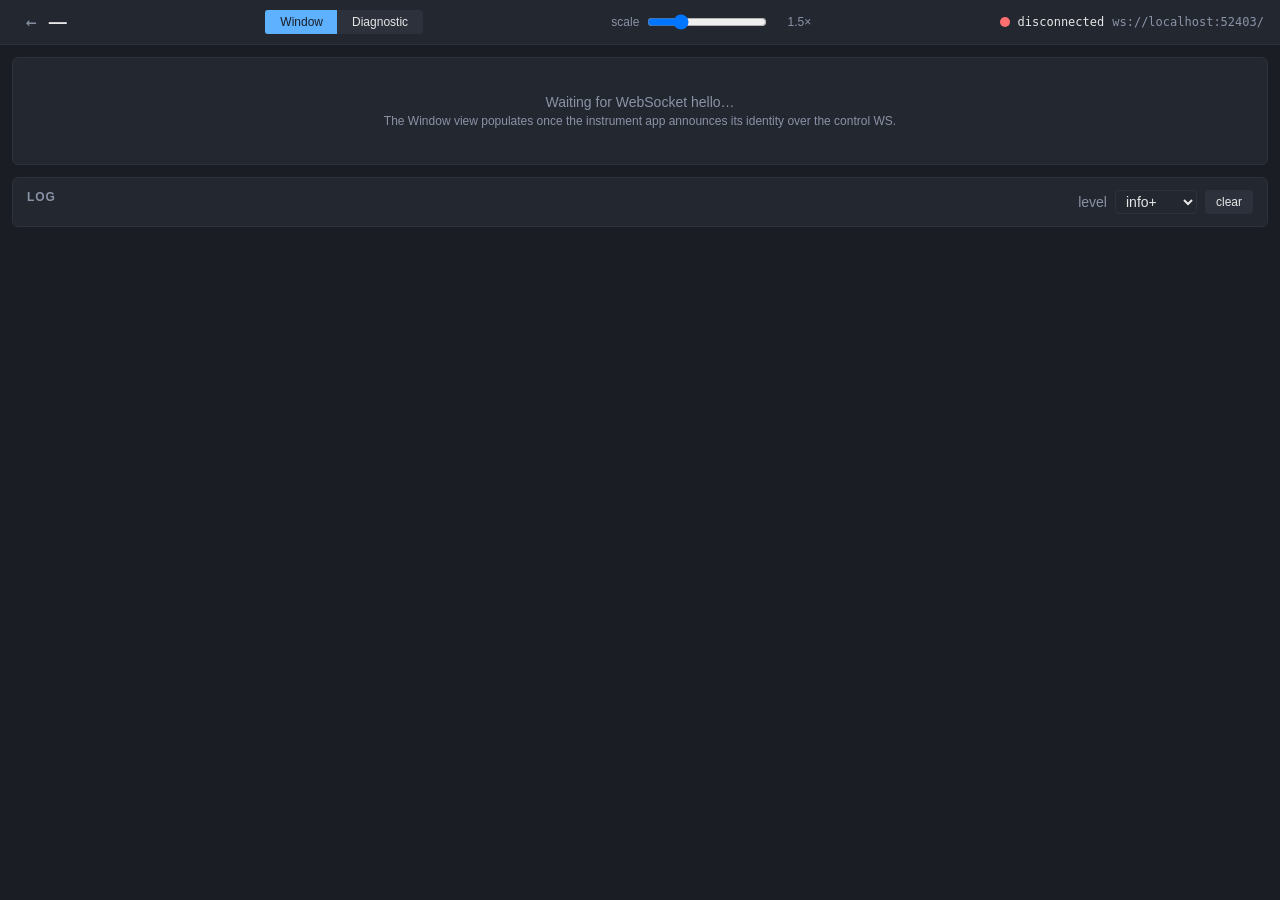
==== app.html @ f39a2cd4 "feat: landing page is the root; add favicon - index.html is now the instrument chooser (was landing." ====
<!DOCTYPE html>
<html lang="en">
<head>
  <meta charset="UTF-8">
  <title>LCO Instrument</title>
  <link rel="icon" type="image/svg+xml" href="favicon.svg">
  <link rel="stylesheet" href="style.css">
</head>
<body>
  <header>
    <div class="brand">
      <a href="index.html" class="brand-back muted" title="Back to instrument chooser">←</a>
      <strong id="app-name">—</strong>
      <span class="muted" id="app-version"></span>
    </div>
    <div class="view-toggle">
      <button data-view="window">Window</button>
      <button data-view="diagnostic">Diagnostic</button>
    </div>
    <div class="ui-scale" title="UI scale (Window view)">
      <span class="muted">scale</span>
      <input id="ui-scale" type="range" min="1" max="3" step="0.1" value="1.5">
      <span class="muted" id="ui-scale-readout">1.5×</span>
    </div>
    <div class="conn">
      <span id="conn-dot" class="dot"></span>
      <span id="conn-state">connecting…</span>
      <span class="muted" id="conn-url"></span>
    </div>
  </header>

  <div id="window-view">
    <div class="placeholder">
      <p>Main window view — not yet built.</p>
      <p class="hint muted">The position-faithful main expose window will land here in a later phase. Use the Diagnostic view in the meantime.</p>
    </div>
  </div>

  <div id="diagnostic-view">
    <main>
      <section id="topics-pane">
        <h2>Topics</h2>
        <div id="topics"></div>
      </section>

      <section id="commands-pane">
        <h2>Commands</h2>
        <div id="commands"></div>
      </section>
    </main>
  </div>

  <!-- Log pane lives outside the view wrappers so it stays visible in
       both Window and Diagnostic views — useful for protocol debugging
       while operating the instrument. -->
  <section id="log-pane">
    <div class="log-head">
      <h2>Log</h2>
      <div class="log-controls">
        <label class="muted" for="log-level">level</label>
        <select id="log-level">
          <option value="debug">debug+</option>
          <option value="info" selected>info+</option>
          <option value="warn">warn+</option>
          <option value="error">error</option>
        </select>
        <button id="log-clear">clear</button>
      </div>
    </div>
    <ol id="log"></ol>
  </section>

  <script type="module" src="app.js"></script>
</body>
</html>
---- style.css ----
:root {
  --bg: #1a1d24;
  --bg-2: #232730;
  --bg-3: #2c313c;
  --fg: #e6e6e6;
  --muted: #8a93a6;
  --accent: #5db1ff;
  --ok: #6cd66c;
  --err: #ff6f6f;
  --warn: #f5c44a;
  --mono: ui-monospace, "SF Mono", Menlo, Consolas, monospace;
  --gap: 12px;
}

* { box-sizing: border-box; }

html, body {
  margin: 0;
  padding: 0;
  background: var(--bg);
  color: var(--fg);
  font-family: -apple-system, BlinkMacSystemFont, "Segoe UI", Helvetica, Arial, sans-serif;
  font-size: 14px;
}

header {
  display: flex;
  justify-content: space-between;
  align-items: center;
  padding: 10px 16px;
  background: var(--bg-2);
  border-bottom: 1px solid var(--bg-3);
}

.brand strong { font-size: 18px; letter-spacing: 0.02em; }
.brand .muted { margin-left: 10px; font-family: var(--mono); font-size: 12px; }

.conn {
  display: flex;
  align-items: center;
  gap: 8px;
  font-family: var(--mono);
  font-size: 12px;
}

.dot {
  width: 10px; height: 10px;
  border-radius: 50%;
  background: var(--muted);
  display: inline-block;
}
.dot.ok    { background: var(--ok); }
.dot.err   { background: var(--err); }
.dot.warn  { background: var(--warn); }

.muted { color: var(--muted); }

main {
  display: grid;
  grid-template-columns: 1fr 1fr;
  gap: var(--gap);
  padding: var(--gap);
}

section {
  background: var(--bg-2);
  border: 1px solid var(--bg-3);
  border-radius: 6px;
  padding: 12px 14px;
}

section h2 {
  margin: 0 0 10px 0;
  font-size: 12px;
  font-weight: 600;
  color: var(--muted);
  text-transform: uppercase;
  letter-spacing: 0.08em;
}

/* Topic panels */
.topic {
  background: var(--bg-3);
  border-radius: 4px;
  padding: 8px 10px;
  margin-bottom: 8px;
}
.topic-head {
  display: flex; justify-content: space-between;
  font-size: 12px;
  color: var(--muted);
  margin-bottom: 4px;
}
.topic-head strong { color: var(--fg); font-weight: 600; }
.kv {
  font-family: var(--mono);
  font-size: 12px;
  display: grid;
  grid-template-columns: max-content 1fr;
  gap: 2px 12px;
}
.kv .k { color: var(--muted); }
.kv .v { color: var(--fg); white-space: pre-wrap; word-break: break-word; }
.kv .nested { padding-left: 8px; border-left: 2px solid var(--bg); margin-top: 2px; }

/* Commands */
.cmd-row {
  display: flex;
  align-items: center;
  gap: 8px;
  padding: 6px 0;
  border-bottom: 1px solid var(--bg-3);
}
.cmd-row:last-child { border-bottom: none; }
.cmd-name {
  font-family: var(--mono);
  font-size: 12px;
  color: var(--muted);
  flex: 0 0 180px;
}
.cmd-args { display: flex; gap: 6px; flex: 1; }
.cmd-args input,
.cmd-args select {
  background: var(--bg);
  color: var(--fg);
  border: 1px solid var(--bg-3);
  border-radius: 3px;
  padding: 3px 6px;
  font-family: var(--mono);
  font-size: 12px;
}
button {
  background: var(--bg-3);
  color: var(--fg);
  border: 1px solid var(--bg-3);
  border-radius: 3px;
  padding: 4px 10px;
  font-size: 12px;
  cursor: pointer;
}
button:hover  { background: #353b48; }
button:active { background: var(--accent); color: var(--bg); }
button.run    { background: #2d4a72; border-color: #2d4a72; }

/* Log */
#log-pane {
  margin: 0 var(--gap) var(--gap);
}
.log-head {
  display: flex; justify-content: space-between; align-items: center;
}
ol#log {
  list-style: none;
  margin: 0; padding: 0;
  max-height: 240px;
  overflow-y: auto;
  font-family: var(--mono);
  font-size: 12px;
}
ol#log li {
  padding: 3px 6px;
  border-bottom: 1px solid var(--bg-3);
  white-space: pre-wrap;
  word-break: break-word;
}
ol#log li.send { color: var(--accent); }
ol#log li.ok   { color: var(--ok); }
ol#log li.err  { color: var(--err); }
ol#log li.evt  { color: var(--warn); }
ol#log .ts { color: var(--muted); margin-right: 8px; }
ol#log .src { color: var(--muted); margin-right: 6px; font-weight: 500; }

/* Server log entries (`logs` topic). Per-level colouring is muted on
   info/debug (the bulk of traffic) and saturated on warn/error so the
   eye lands on real problems first. */
ol#log li.log-server                  { color: var(--fg); }
ol#log li.log-server.log-level-debug  { color: var(--muted); }
ol#log li.log-server.log-level-info   { color: var(--fg); }
ol#log li.log-server.log-level-warn   { color: var(--warn); }
ol#log li.log-server.log-level-error  { color: var(--err); font-weight: 600; }

/* Level filter — applied as `data-min-level` on the <ol>. Hide any
   data-level row below the selected threshold. SPA-internal rows
   (data-kind="spa") are unaffected. Each rule below is "if min is at
   least <L>, hide anything strictly below <L>". */
ol#log[data-min-level="info"]  li[data-level="debug"]                       { display: none; }
ol#log[data-min-level="warn"]  li[data-level="debug"],
ol#log[data-min-level="warn"]  li[data-level="info"]                        { display: none; }
ol#log[data-min-level="error"] li[data-level="debug"],
ol#log[data-min-level="error"] li[data-level="info"],
ol#log[data-min-level="error"] li[data-level="warn"]                        { display: none; }

.log-controls {
  display: flex; align-items: center; gap: 8px;
}
.log-controls select {
  background: var(--bg-2); color: var(--fg);
  border: 1px solid var(--bg-3); border-radius: 4px;
  padding: 2px 6px; font: inherit;
}

/* List / table widget. Scrollable column of records rendered as a
   <table> when columns are declared (read-only cells, multi-row
   selection). First consumer: PFS calTable in callist.xib. The
   wrapper is positioned absolutely by renderer.js positionAbs; the
   inner table is constrained to the wrapper's frame and scrolls
   inside it.

   Light palette: the widget renders inside .window-frame (background
   #ececec — Cocoa-card look), so the table itself is white with
   muted-grey separators and a macOS-style blue selection. Dark-mode
   readout would override at the .window-frame level. */
.wf-list {
  background: #ffffff;
  color: #1a1a1a;
  border: 1px solid #888;
  border-radius: 2px;
  overflow: auto;          /* H+V scroll on overflow */
  font-size: 12px;
}
.wf-list-table {
  border-collapse: collapse;
  width: 100%;
  font-family: var(--mono);
}
.wf-list-table thead th {
  background: #e8e8e8;
  color: #444;
  text-transform: uppercase;
  letter-spacing: 0.06em;
  font-size: 10px;
  font-weight: 600;
  text-align: left;
  padding: 4px 8px;
  border-bottom: 1px solid #888;
  position: sticky;
  top: 0;
  z-index: 1;              /* over scrolled rows */
}
.wf-list-table tbody td {
  padding: 3px 8px;
  border-bottom: 1px solid #e8e8e8;
  white-space: nowrap;
  text-overflow: ellipsis;
  overflow: hidden;
  max-width: 0;            /* required for ellipsis on table-layout */
}
.wf-list-table tbody tr {
  cursor: pointer;
  user-select: none;
}
.wf-list-table tbody tr:hover { background: #f4f4f4; }
.wf-list-table tbody tr.is-selected {
  /* macOS NSTableView focused-selection blue tint. */
  background: #d0e3ff;
  color: #003a8a;
}
.wf-list-table tbody tr.is-running {
  /* Warm amber for "row currently driving the camera". */
  background: #fff3cd;
  font-weight: 600;
}
.wf-list-table tbody tr.is-selected.is-running {
  /* Both — favour the running cue; left-border accent shows selection. */
  background: #fff3cd;
  box-shadow: inset 3px 0 0 #1a73e8;
}
.wf-list-empty {
  padding: 18px 12px;
  text-align: center;
  color: #888;
  font-style: italic;
}

/* Sub-tab strip — window-host.js builds this inside #window-view
   from the per-app manifest. Sits above the per-tab renderer hosts.
   Single-window apps (ADC, DCU today) still get a strip with one tab;
   the goal is for additional XIBs (PFS calibration, target list, …)
   to drop in as new tabs without SPA code changes. */
.subtab-strip {
  display: flex;
  gap: 0;
  padding: 8px var(--gap) 0;
  border-bottom: 1px solid var(--bg-3);
  flex-wrap: wrap;
}
.subtab {
  background: var(--bg-2);
  color: var(--fg);
  border: 1px solid var(--bg-3);
  border-bottom: 0;
  border-radius: 4px 4px 0 0;
  padding: 5px 12px;
  margin-right: 2px;
  font: inherit;
  font-size: 12px;
  cursor: pointer;
  position: relative;
  top: 1px;          /* overlap the strip's border-bottom on the active tab */
}
.subtab:hover { background: var(--bg-3); }
.subtab.is-active {
  background: var(--bg);
  border-color: var(--bg-3);
  border-bottom-color: var(--bg);
  color: var(--accent);
}
.subtab-pane {
  /* Empty container; renderer.js fills it with .window-scale-wrap. */
}

/* View toggle */
.view-toggle { display: flex; gap: 0; }
.view-toggle button {
  border-radius: 0;
  padding: 4px 14px;
  font-size: 12px;
  border-right-width: 0;
}
.view-toggle button:first-child { border-radius: 3px 0 0 3px; }
.view-toggle button:last-child {
  border-radius: 0 3px 3px 0;
  border-right-width: 1px;
}
.view-toggle button.active {
  background: var(--accent);
  color: var(--bg);
  border-color: var(--accent);
}

/* UI scale slider — sits beside the view toggle in the header. Drives
   the global --ui-scale CSS var that scales the Window-view frame. */
.ui-scale {
  display: flex;
  align-items: center;
  gap: 6px;
  font-size: 12px;
}
.ui-scale input[type="range"] { width: 120px; }
.ui-scale #ui-scale-readout {
  width: 36px;
  text-align: right;
  font-variant-numeric: tabular-nums;
}

/* Window-view placeholder (shown only when no layout is loaded) */
#window-view { padding: var(--gap); }
.placeholder {
  background: var(--bg-2);
  border: 1px solid var(--bg-3);
  border-radius: 6px;
  padding: 32px 24px;
  color: var(--muted);
  text-align: center;
}
.placeholder p { margin: 4px 0; }
.placeholder .hint { font-size: 12px; }

/* Window-scale wrapper: occupies the *scaled* dimensions of the frame
   inside it so neighbouring layout (header, log pane) flows around it
   correctly. The CSS vars --frame-w / --frame-h are set inline by
   renderer.js per-app, --ui-scale is set on the document root by the
   header slider. */
.window-scale-wrap {
  width:  calc(var(--frame-w, 480px) * var(--ui-scale, 1.5));
  height: calc(var(--frame-h, 294px) * var(--ui-scale, 1.5));
  margin: 16px auto;
}

/* Window frame: emulates the Cocoa main-expose window — light grey card,
   absolutely-positioned controls inside. Children are placed by the
   renderer via inline `style.left/top/width/height`. The transform is
   applied here so absolute-positioned children stay at their natural
   pixel coordinates; the wrap above absorbs the visible size. */
.window-frame {
  position: relative;
  background: #ececec;
  color: #1a1a1a;
  border: 1px solid #999;
  border-radius: 4px;
  font-family: -apple-system, BlinkMacSystemFont, "Helvetica Neue", Helvetica, Arial, sans-serif;
  font-size: 13px;
  box-shadow: 0 4px 16px rgba(0, 0, 0, 0.4);
  transform: scale(var(--ui-scale, 1.5));
  transform-origin: top left;
}

/* Boxes (NSBox) — bordered group with a notched legend. */
.window-frame .wf-box {
  border: 1px solid #888;
  border-radius: 2px;
  background: transparent;
}
.window-frame .wf-legend {
  /* Title pokes 8 px above the box's top edge so it sits on the
     border line — Cocoa's notched-NSBox look. The overlap-with-the-
     box-above problem on PFS is handled in renderWindow by inflating
     inter-box gaps so legends always have room to protrude. */
  position: absolute;
  top: -8px; left: 10px;
  background: #ececec;
  padding: 0 6px;
  font-size: 11px;
  color: #444;
  line-height: 1;
}

/* Controls share the light theme; override the dark global button rules.
   font-size matches Cocoa's NSButton `cellTitle` metaFont (~11pt) so a
   title shipped in the XIB at its exact frame width — e.g. PFS calTable
   "Execute Selected" in 111 px — fits on one line. white-space: nowrap
   keeps the layout deterministic even when a future title is too long;
   the text overflows rather than reflowing into a second line that
   collides with siblings below. */
.window-frame button.wf-button {
  background: linear-gradient(#fdfdfd, #e6e6e6);
  border: 1px solid #888;
  border-radius: 5px;
  color: #1a1a1a;
  font-size: 11px;
  padding: 0 4px;
  cursor: pointer;
  display: inline-flex;
  align-items: center;
  justify-content: center;
  line-height: 1;
  white-space: nowrap;
  box-sizing: border-box;
  font-family: inherit;
}
.window-frame button.wf-button:hover  { background: linear-gradient(#fff, #ededed); color: #1a1a1a; }
.window-frame button.wf-button:active { background: #d4d4d4; color: #1a1a1a; }

/* Bevel toggles (DCU lamps) — colour-only state, no PNG icons. */
.window-frame button.wf-bevel-toggle,
.window-frame button.wf-state-toggle {
  border-radius: 4px;
  font-weight: 600;
}
.window-frame button.wf-bevel-toggle.is-on,
.window-frame button.wf-state-toggle.is-on   { background: #6cd66c; color: #0a3a0a; border-color: #4ca94c; }
.window-frame button.wf-bevel-toggle.is-off,
.window-frame button.wf-state-toggle.is-off  { background: #d8d8d8; color: #555;    border-color: #888; }
.window-frame button.wf-bevel-toggle.is-err,
.window-frame button.wf-state-toggle.is-err  { background: #ff6f6f; color: #3a0a0a; border-color: #c44; }

/* Inputs and readouts. */
.window-frame input.wf-input,
.window-frame output.wf-readout {
  background: #ffffff;
  border: 1px solid #888;
  border-radius: 2px;
  color: #1a1a1a;
  font-size: 12px;
  font-family: inherit;
  padding: 0 4px;
  box-sizing: border-box;
}
.window-frame output.wf-readout {
  background: #f5f5f5;
  display: flex;
  align-items: center;
  justify-content: flex-end;
  font-variant-numeric: tabular-nums;
}
.window-frame input.wf-input { font-variant-numeric: tabular-nums; }

/* Popup — strip native styling so the light theme actually applies on macOS. */
.window-frame select.wf-popup {
  appearance: none;
  -webkit-appearance: none;
  background-color: #ffffff;
  background-image: url("data:image/svg+xml;utf8,<svg xmlns='http://www.w3.org/2000/svg' width='8' height='6' viewBox='0 0 8 6'><path fill='%23555' d='M0 0l4 6 4-6z'/></svg>");
  background-repeat: no-repeat;
  background-position: right 6px center;
  border: 1px solid #888;
  border-radius: 2px;
  color: #1a1a1a;
  font-size: 12px;
  font-family: inherit;
  padding: 0 18px 0 6px;
  box-sizing: border-box;
}

/* Checkbox (NSButton type=check). */
.window-frame input.wf-checkbox {
  margin: 0;
  padding: 0;
  cursor: pointer;
  accent-color: #4a8aff;
}

/* Disabled state for every interactive form control. The explicit
   light-theme rules above (background, color, cursor) mask the
   browser's default disabled paint, so a binding clause that flips
   node.disabled = true (enabled_if, or future similar) needs these
   rules to actually render as visibly greyed out. opacity:1 keeps the
   colour-swap visible on Safari/WebKit, which otherwise paints
   disabled form controls at half opacity. */
.window-frame button.wf-button:disabled,
.window-frame button.wf-button:disabled:hover,
.window-frame button.wf-button:disabled:active {
  background: linear-gradient(#ededed, #d8d8d8);
  color: #a8a8a8;
  border-color: #b8b8b8;
  cursor: not-allowed;
}
.window-frame select.wf-popup:disabled {
  background-color: #ededed;
  color: #a8a8a8;
  border-color: #b8b8b8;
  cursor: not-allowed;
  opacity: 1;
}
.window-frame input.wf-input:disabled {
  background: #ededed;
  color: #a8a8a8;
  border-color: #b8b8b8;
  cursor: not-allowed;
  opacity: 1;
}
.window-frame input.wf-checkbox:disabled {
  cursor: not-allowed;
  opacity: 0.5;
}

/* Decorative labels. */
.window-frame .wf-label {
  font-size: 12px;
  color: #333;
  font-family: inherit;
  display: flex;
  align-items: center;
  white-space: nowrap;
  overflow: hidden;
}

/* Status indicators (formerly NSColorWell + NSImageView icons).
   State arrives over WS as an enum; renderer flips a CSS class. */

/* NSColorWell-style swatch: a plain colour-only dot. */
.window-frame .wf-indicator.wf-swatch {
  display: inline-block;
  background: #6b6b6b;
  border: 1px solid #444;
  border-radius: 50%;
  box-sizing: border-box;
}
.window-frame .wf-indicator.wf-swatch.is-on   { background: #6cd66c; border-color: #2e7a2e; }
.window-frame .wf-indicator.wf-swatch.is-off  { background: #2c2c2c; border-color: #111;    }
.window-frame .wf-indicator.wf-swatch.is-warn { background: #f5c44a; border-color: #b08a18; }
.window-frame .wf-indicator.wf-swatch.is-err  { background: #ff6f6f; border-color: #b03030; }

/* Disabled NSButton type=radio used as a status indicator: a colour dot
   plus the cell's "Ret"/"Dep" label. Mirrors Cocoa's image+title layout
   and gives DCU's FFS/MCal status the same colAdcIn-style affordance. */
.window-frame .wf-indicator.wf-radio {
  display: inline-flex;
  align-items: center;
  gap: 4px;
  background: transparent;
  border: none;
  border-radius: 0;
  font-size: 12px;
  color: #333;
  font-family: inherit;
  white-space: nowrap;
}
.window-frame .wf-indicator.wf-radio::before {
  content: "";
  width: 12px;
  height: 12px;
  flex-shrink: 0;
  background: #6b6b6b;
  border: 1px solid #444;
  border-radius: 50%;
  box-sizing: border-box;
}
.window-frame .wf-indicator.wf-radio.is-on::before   { background: #6cd66c; border-color: #2e7a2e; }
.window-frame .wf-indicator.wf-radio.is-off::before  { background: #2c2c2c; border-color: #111;    }
.window-frame .wf-indicator.wf-radio.is-warn::before { background: #f5c44a; border-color: #b08a18; }
.window-frame .wf-indicator.wf-radio.is-err::before  { background: #ff6f6f; border-color: #b03030; }

/* State-icon (former NSImageView): renders state as a centered text
   label inside the XIB frame. The label text comes from the binding's
   label_map; the class (is-open / is-closed / is-moving / is-err) is
   applied alongside so callers can opt into per-state colour styling
   without rewriting the text logic. */
.window-frame .wf-imageview {
  display: inline-flex;
  align-items: center;
  justify-content: center;
  background: #e8e8e8;
  border: 1px solid #999;
  border-radius: 3px;
  font-weight: 600;
  font-size: 13px;
  letter-spacing: 0.5px;
  color: #333;
  box-sizing: border-box;
}
.window-frame .wf-imageview.is-on,
.window-frame .wf-imageview.is-open    { background: #cdebcd; color: #1d5a1d; border-color: #2e7a2e; }
.window-frame .wf-imageview.is-closed  { background: #d8d8d8; color: #444;    border-color: #888; }
.window-frame .wf-imageview.is-moving  { background: #f5e6b3; color: #6b5a18; border-color: #b08a18; }
.window-frame .wf-imageview.is-warn,
.window-frame .wf-imageview.is-err     { background: #fbcccc; color: #7a1d1d; border-color: #c44; }

/* Spinners (NSProgressIndicator indeterminate). Hidden until topic flips moving=true. */
.window-frame .wf-progress.wf-spinner {
  display: inline-block;
  border: 2px solid transparent;
  border-radius: 50%;
  visibility: hidden;
  box-sizing: border-box;
}
.window-frame .wf-progress.wf-spinner.is-moving {
  visibility: visible;
  border-top-color: #555;
  border-right-color: #555;
  border-bottom-color: transparent;
  border-left-color: transparent;
  animation: wf-spin 0.8s linear infinite;
}
@keyframes wf-spin { to { transform: rotate(360deg); } }

/* Determinate progress bars (NSProgressIndicator style="bar"). Fill
   width is set inline as a percentage from state by writeBoundedFill;
   bounds come from the IR's `bounds` field. New for PFS (prog_exposure
   / prog_readout) — ADC/DCU have only spinners. */
.window-frame .wf-progress.wf-bar {
  background: #d8d8d8;
  border: 1px solid #888;
  border-radius: 2px;
  overflow: hidden;
  box-sizing: border-box;
}
.window-frame .wf-progress.wf-bar .wf-bar-fill {
  height: 100%;
  width: 0%;
  background: linear-gradient(#5aa5e8, #3a78c8);
  transition: width 0.2s ease-out;
}

/* NSLevelIndicator (continuousCapacity). Threshold values (warning,
   critical) baked into el.bounds at extract time; the renderer toggles
   is-warn / is-crit on the wrapper so the fill colour follows the
   value across the green → yellow → red bands. New for PFS
   (level_disk1 / level_disk2). */
.window-frame .wf-levelindicator {
  background: #d8d8d8;
  border: 1px solid #888;
  border-radius: 2px;
  overflow: hidden;
  box-sizing: border-box;
  position: relative;
}
.window-frame .wf-levelindicator .wf-level-fill {
  height: 100%;
  width: 0%;
  background: #4caf50;
  transition: width 0.2s ease-out, background 0.2s linear;
}
.window-frame .wf-levelindicator.is-warn .wf-level-fill { background: #f5c44a; }
.window-frame .wf-levelindicator.is-crit .wf-level-fill { background: #ff6f6f; }

/* NSBox separator — a thin horizontal/vertical rule. */
.window-frame .wf-separator {
  background: #c0c0c0;
}

/* Conditional visibility — driven by binding.hidden_if. !important
   beats the absolute-positioning inline styles that the renderer sets. */
.window-frame .wf-hidden { display: none !important; }

/* Unknown / unhandled element placeholder (dev aid). */
.window-frame .wf-unknown {
  background: #ffe;
  border: 1px dashed #c80;
  color: #840;
  font-size: 10px;
  padding: 1px 3px;
  box-sizing: border-box;
}

/* Unbound-outlet dev highlight: a red dashed outline on any element whose
   XIB outlet has no entry in bindings.yml and is not in ignore_outlets.
   Catches drift between the Cocoa app (XIB) and the SPA bindings before it
   ships as a dead button or stale readout. The outline is drawn via
   box-shadow so it doesn't disturb the existing layout box. */
.window-frame .wf-unbound {
  box-shadow: 0 0 0 1px #d33, inset 0 0 0 1px rgba(221, 51, 51, 0.4);
}

/* ---------------- Landing page ----------------
   Renders in landing.html — an instrument chooser served as an
   alternative entry point to the SPA. Deliberately minimal — the
   real work is in the per-instrument SPA. */
main.landing {
  max-width: 900px;
  margin: 32px auto;
  padding: 0 var(--gap);
}
.landing-hint {
  font-size: 13px;
  line-height: 1.5;
  margin: 0 0 24px;
}
.landing-hint a { color: var(--accent); }

.instrument-grid {
  display: grid;
  grid-template-columns: repeat(auto-fit, minmax(240px, 1fr));
  gap: 12px;
  margin-bottom: 32px;
}
.instrument-card {
  display: block;
  background: var(--bg-2);
  border: 1px solid var(--bg-3);
  border-radius: 6px;
  padding: 16px 18px;
  color: inherit;
  text-decoration: none;
  transition: border-color 120ms, transform 80ms;
}
.instrument-card:hover {
  border-color: var(--accent);
  transform: translateY(-1px);
}
.instrument-card:active { transform: translateY(0); }
.instrument-card h2 {
  margin: 0;
  font-size: 20px;
  letter-spacing: 0.02em;
  color: var(--accent);
}
.instrument-card .instrument-port {
  font-family: var(--mono);
  font-size: 12px;
  color: var(--muted);
  margin: 2px 0 8px;
}
.instrument-card p {
  margin: 0;
  font-size: 12px;
  line-height: 1.4;
}

.advanced { margin-top: 8px; }
.advanced summary {
  cursor: pointer;
  color: var(--muted);
  font-size: 13px;
  padding: 4px 0;
}
.advanced form {
  display: flex;
  gap: 8px;
  align-items: flex-end;
  margin-top: 8px;
  flex-wrap: wrap;
}
.advanced label {
  display: flex;
  flex-direction: column;
  font-size: 11px;
  color: var(--muted);
  gap: 3px;
}
.advanced input {
  background: var(--bg);
  color: var(--fg);
  border: 1px solid var(--bg-3);
  border-radius: 3px;
  padding: 4px 8px;
  font-family: var(--mono);
  font-size: 12px;
  min-width: 140px;
}
.advanced button {
  padding: 6px 14px;
}
.advanced .small { font-size: 11px; margin-top: 8px; }

/* Back-to-landing arrow beside the app name in the SPA header. */
.brand .brand-back {
  color: var(--muted);
  text-decoration: none;
  margin-right: 8px;
  font-size: 18px;
  line-height: 1;
}
.brand .brand-back:hover { color: var(--accent); }
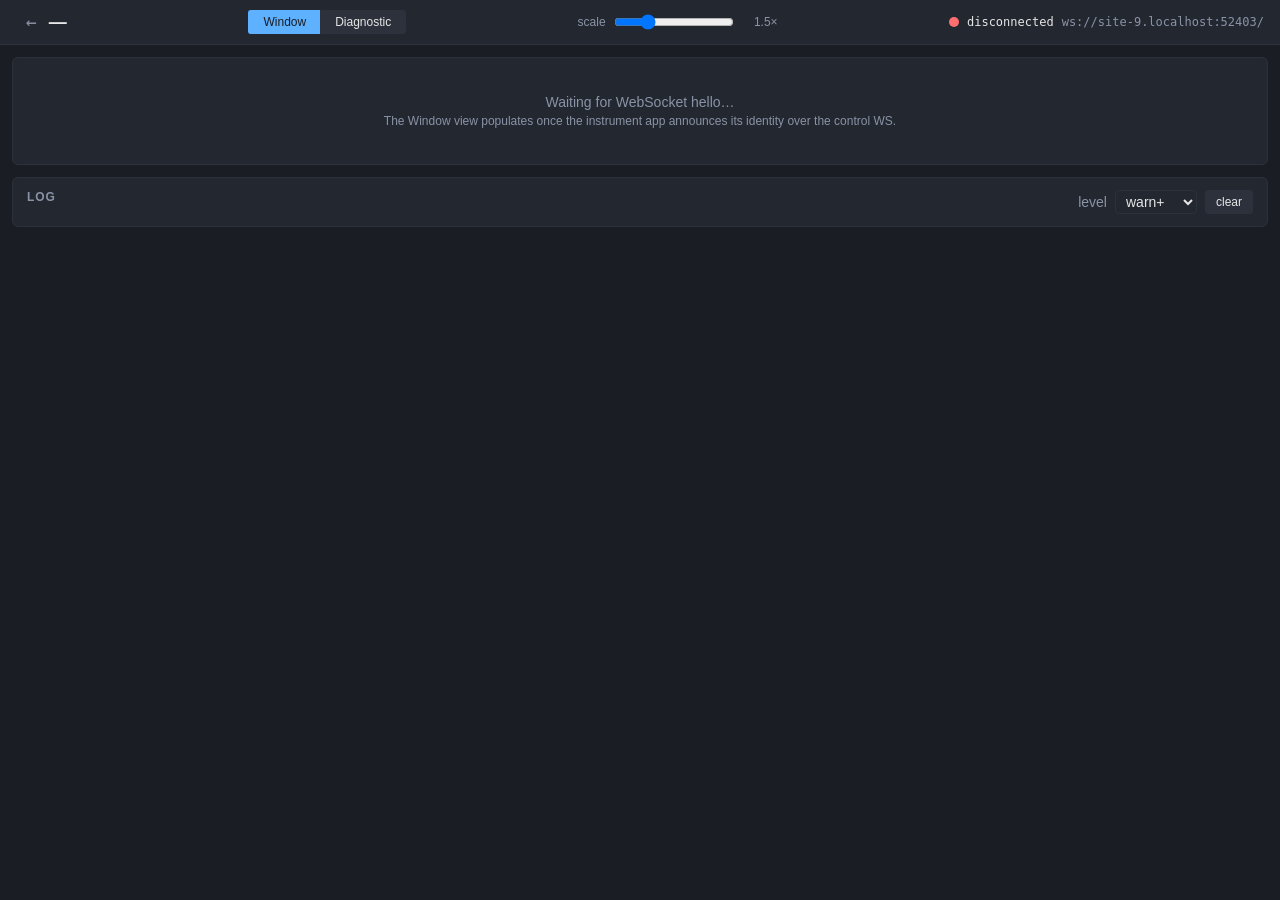
==== commit 1d3320a1: "feat: default log-level filter to warn+ The info-level stream is dominated by routine chatter (poll " ====
--- a/app.html
+++ b/app.html
@@ -60,8 +60,8 @@
         <label class="muted" for="log-level">level</label>
         <select id="log-level">
           <option value="debug">debug+</option>
-          <option value="info" selected>info+</option>
-          <option value="warn">warn+</option>
+          <option value="info">info+</option>
+          <option value="warn" selected>warn+</option>
           <option value="error">error</option>
         </select>
         <button id="log-clear">clear</button>
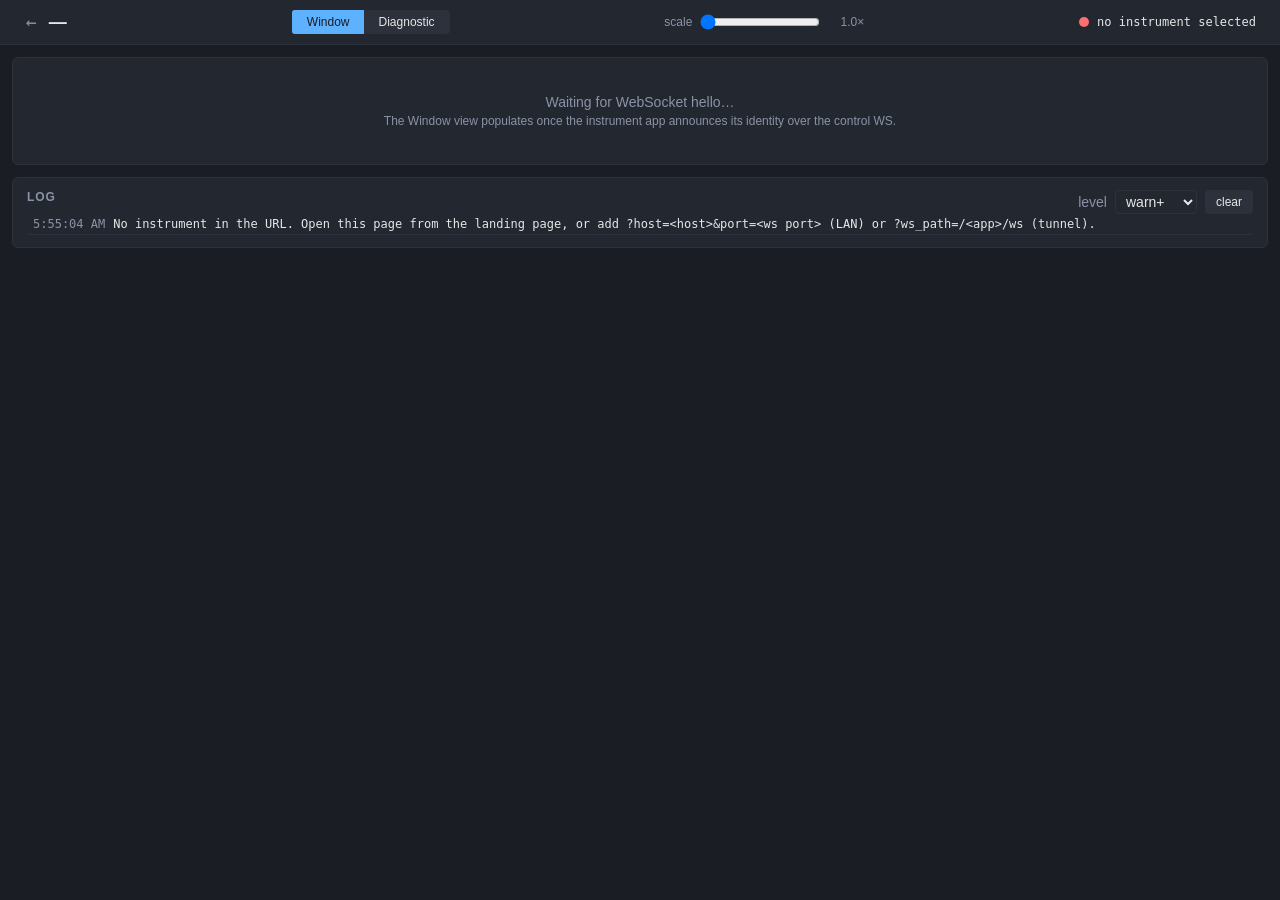
==== commit fca64791: "spa: UI scale starts at 1x, and only a moved slider is remembered The default was 1.5x, and applySca" ====
--- a/app.html
+++ b/app.html
@@ -19,8 +19,8 @@
     </div>
     <div class="ui-scale" title="UI scale (Window view)">
       <span class="muted">scale</span>
-      <input id="ui-scale" type="range" min="1" max="3" step="0.1" value="1.5">
-      <span class="muted" id="ui-scale-readout">1.5×</span>
+      <input id="ui-scale" type="range" min="1" max="3" step="0.1" value="1">
+      <span class="muted" id="ui-scale-readout">1.0×</span>
     </div>
     <div class="conn">
       <span id="conn-dot" class="dot"></span>
--- a/style.css
+++ b/style.css
@@ -308,6 +308,16 @@
 .subtab-pane {
   /* Empty container; renderer.js fills it with .window-scale-wrap. */
 }
+/* Quick Look embed (window-host.js `embed` manifest entries): the iframe is
+   the whole pane. Height leaves room for the app header + subtab strip. */
+.subtab-pane.embed-pane { height: calc(100vh - 96px); }
+.subtab-pane.embed-pane .embed-frame {
+  display: block;
+  width: 100%;
+  height: 100%;
+  border: 0;
+  background: #000;
+}
 
 /* View toggle */
 .view-toggle { display: flex; gap: 0; }
@@ -362,8 +372,8 @@
    renderer.js per-app, --ui-scale is set on the document root by the
    header slider. */
 .window-scale-wrap {
-  width:  calc(var(--frame-w, 480px) * var(--ui-scale, 1.5));
-  height: calc(var(--frame-h, 294px) * var(--ui-scale, 1.5));
+  width:  calc(var(--frame-w, 480px) * var(--ui-scale, 1));
+  height: calc(var(--frame-h, 294px) * var(--ui-scale, 1));
   margin: 16px auto;
 }
 
@@ -381,7 +391,7 @@
   font-family: -apple-system, BlinkMacSystemFont, "Helvetica Neue", Helvetica, Arial, sans-serif;
   font-size: 13px;
   box-shadow: 0 4px 16px rgba(0, 0, 0, 0.4);
-  transform: scale(var(--ui-scale, 1.5));
+  transform: scale(var(--ui-scale, 1));
   transform-origin: top left;
 }
 
